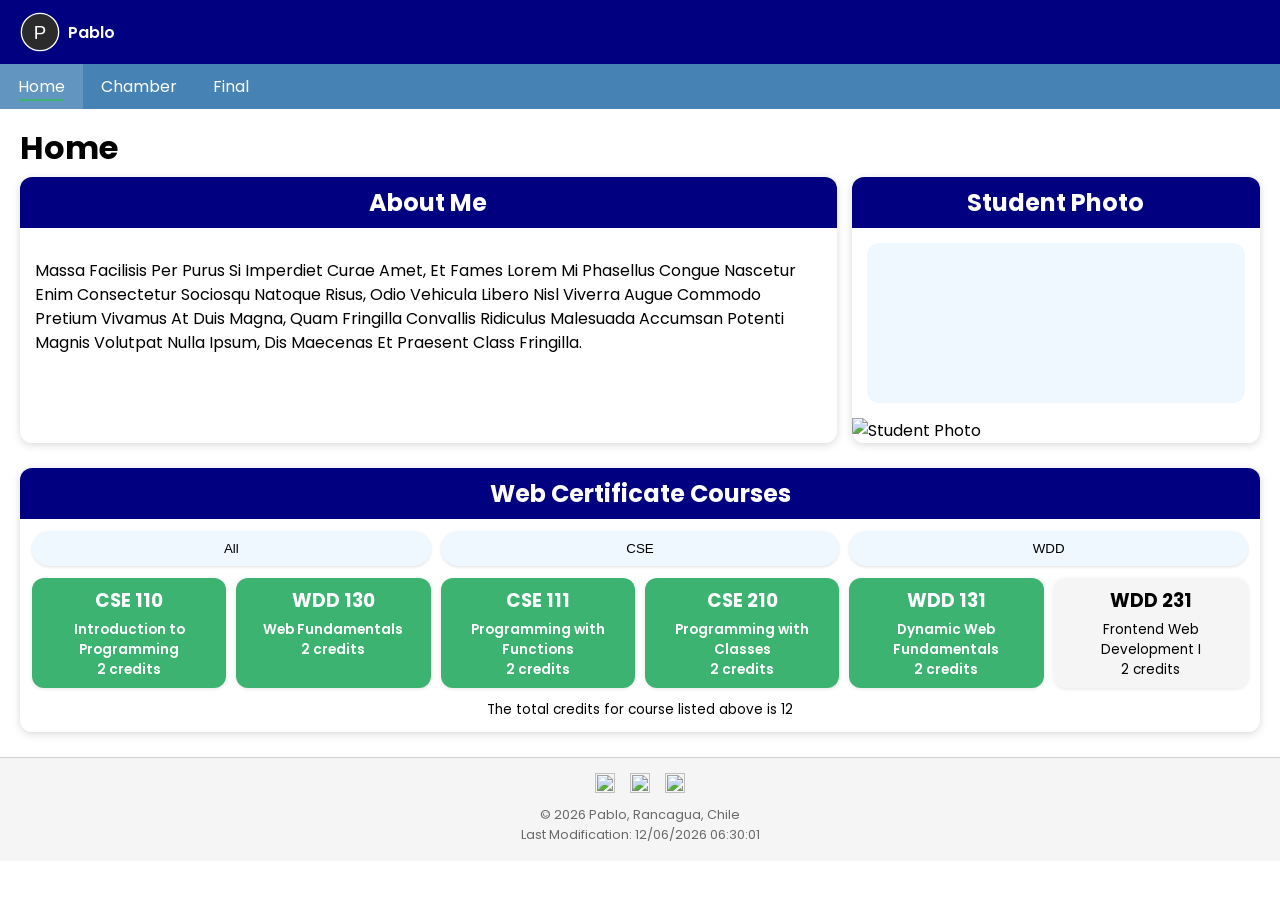
==== index.html @ bb63d607 "Advances on Home Page" ====
<!DOCTYPE html>
<html lang="en">

<head>
    <meta charset="UTF-8">
    <meta name="viewport" content="width=device-width, initial-scale=1.0">
    <meta name="description"
        content="Pablo's WDD231 course home page, showcasing web development coursework and projects.">
    <meta name="author" content="Pablo">

    <title>WDD231 Course Home Page </title>

    <link rel="preconnect" href="https://fonts.googleapis.com">
    <link rel="preconnect" href="https://fonts.gstatic.com" crossorigin>
    <link href="https://fonts.googleapis.com/css2?family=Poppins:wght@400;600;700&display=swap" rel="stylesheet">

    <link rel="stylesheet" href="styles/small.css">
    <link rel="stylesheet" href="styles/larger.css">

    <script src="scripts/date.js" defer></script>
    <script src="scripts/course.js" defer></script>
    <script src="scripts/navigation.js" defer></script>

</head>

<body>
    <header>
        <div class="branding">
            <img src="images/logo.svg" alt="" class="logo">
            <span class="site-name">Pablo</span>
        </div>

        <button id="hamburger-btn" class="hamburger-btn" aria-label="Open menu" aria-expanded="false">
            <span class="bar"></span>
            <span class="bar"></span>
            <span class="bar"></span>
        </button>
    </header>

    <nav id="primary-nav" class="navbar">
        <a href="index.html" class="active">Home</a>
        <a href="chamber.html">Chamber</a>
        <a href="final.html">Final</a>
    </nav>

    <main>
        <h1 class="page-title">Home</h1>

        <section class="content-grid">
            <div class="about-box">
                <h2>About Me</h2>
                <p>
                    Massa Facilisis Per Purus Si Imperdiet Curae Amet, Et Fames Lorem Mi
                    Phasellus Congue Nascetur Enim Consectetur Sociosqu Natoque Risus,
                    Odio Vehicula Libero Nisl Viverra Augue Commodo Pretium Vivamus At
                    Duis Magna, Quam Fringilla Convallis Ridiculus Malesuada Accumsan
                    Potenti Magnis Volutpat Nulla Ipsum, Dis Maecenas Et Praesent Class
                    Fringilla.
                </p>
            </div>
            <div class="photo-box">
                <h2>Student Photo</h2>
                <div class="photo-placeholder"></div>
                <img src="" alt="Student Photo">
            </div>
        </section>

        <section class="courses">
            <h2>Web Certificate Courses</h2>

            <div class="filter-buttons">
                <button class="filter active" data-filter="all">All</button>
                <button class="filter" data-filter="cse">CSE</button>
                <button class="filter" data-filter="wdd">WDD</button>
            </div>

            <div class="course-list" id="course-list">
            </div>

            <p class="credits">The total credits for course listed above is <span id="creditCount">6</span></p>
        </section>
    </main>

    <footer>
        <div class="social-icons">
            <a href="https://github.com/tu-usuario" target="_blank" aria-label="GitHub">
                <img src="images/github.svg" alt="" class="social-icon">
            </a>
            <a href="https://www.linkedin.com/in/tu-usuario" target="_blank" aria-label="LinkedIn">
                <img src="images/linkedin.svg" alt="" class="social-icon">
            </a>
            <a href="https://x.com/tu-usuario" target="_blank" aria-label="X">
                <img src="images/x.svg" alt="" class="social-icon">
            </a>
        </div>

        <p>&copy; <span id="currentyear"></span> Pablo, Rancagua, Chile</p>

        <p id="lastModified"></p>
    </footer>

</body>

</html>
---- styles/small.css ----
/* Color variables */

:root {
    --dark-color: navy;
    --medium-color: steelblue;
    --light-color: aliceblue;
    --accent-color: mediumseagreen;
    --background-color: white;
    --text-color: black;
    --radius: 12px;
    --radius-pill: 999px;
}

* {
    box-sizing: border-box;
}

body {
    margin: 0;
    font-family: "Poppins", Arial, sans-serif;
    background-color: var(--background-color);
    color: var(--text-color);
}

header {
    display: flex;
    justify-content: space-between;
    align-items: center;
    background-color: var(--dark-color);
    padding: 12px 20px;
}

.branding {
    display: flex;
    align-items: center;
    gap: 8px;
}

.site-name {
    color: white;
    font-weight: 600;
}

.hamburger-btn {
    display: flex;
    flex-direction: column;
    justify-content: center;
    gap: 5px;
    background: none;
    border: none;
    cursor: pointer;
    padding: 8px;
}

.bar {
    width: 25px;
    height: 3px;
    background-color: white;
}

.navbar {
    display: none;
    flex-direction: column;
    background-color: var(--medium-color);
}

.navbar.open {
    display: flex;
}

.navbar a {
    color: white;
    text-decoration: none;
    padding: 14px 20px;
    position: relative;
    display: inline-block;
    transition: transform 0.2s ease, color 0.2s ease;
}

.navbar a::after {
    content: "";
    position: absolute;
    left: 20px;
    right: 20px;
    bottom: 8px;
    height: 2px;
    background-color: var(--accent-color);
    transform: scaleX(0);
    transform-origin: left;
    transition: transform 0.25s ease;
}

.navbar a:hover {
    color: var(--accent-color);
    transform: translateY(-2px);
}

.navbar a:hover::after,
.navbar a.active::after {
    transform: scaleX(1);
}

.navbar a.active {
    background-color: rgba(255, 255, 255, 0.15);
}

.page-title {
    padding: 15px 20px 5px;
    margin: 0;
}

.content-grid {
    display: flex;
    flex-direction: column;
    gap: 15px;
    padding: 0 20px;
}

.about-box,
.photo-box,
.courses {
    border: none;
    border-radius: var(--radius);
    box-shadow: 0 2px 8px rgba(0, 0, 0, 0.15);
    overflow: hidden;
}

.about-box {
    flex: 2;
}

.photo-box {
    flex: 1;
}

.about-box h2,
.photo-box h2 {
    background-color: var(--dark-color);
    color: white;
    margin: 0;
    padding: 8px;
    text-align: center;
}

.about-box p {
    padding: 15px;
    line-height: 1.5;
}

.photo-placeholder {
    background-color: var(--light-color);
    margin: 15px;
    height: 160px;
    border-radius: var(--radius);
}

.courses {
    margin: 25px 20px;
}

.courses h2 {
    background-color: var(--dark-color);
    color: white;
    margin: 0;
    padding: 8px;
    text-align: center;
}

.filter-buttons {
    display: flex;
    gap: 10px;
    padding: 12px;
}

.filter {
    flex: 1;
    padding: 10px;
    background-color: var(--light-color);
    border: none;
    box-shadow: 0 1px 3px rgba(0, 0, 0, 0.12);
    border-radius: var(--radius-pill);
    transition: background-color 0.2s ease, transform 0.2s ease, box-shadow 0.2s ease;
    cursor: pointer;
}

.filter:hover {
    background-color: var(--medium-color);
    color: white;
    transform: translateY(-2px);
    box-shadow: 0 4px 8px rgba(0, 0, 0, 0.2);
}

.filter-active {
    background-color: darkgray;
}

.course-list {
    display: flex;
    flex-direction: column;
    gap: 10px;
    padding: 0 12px 12px;
}

.course {
    flex: 1;
    text-align: center;
    padding: 8px;
    background-color: whitesmoke;
    border: none;
    border-radius: var(--radius);
    box-shadow: 0 1px 4px rgba(0, 0, 0, 0.1);
}

.course.completed {
    background-color: var(--accent-color);
    /* mint green marks completed courses */
    color: white;
    font-weight: 600;
}

.course h3 {
    margin: 0 0 5px;
}

.course p {
    margin: 0;
    font-size: 0.85rem;
}

.credits {
    text-align: center;
    font-size: 0.85rem;
    margin: 0 0 12px;
}

footer {
    background-color: whitesmoke;
    border-top: 1px solid lightgray;
    text-align: center;
    padding: 15px;
    font-size: 0.8rem;
    color: dimgray;
}

.social-icon {
    width: 20px;
    height: 20px;
}

.social-icons {
    display: flex;
    justify-content: center;
    gap: 15px;
    margin: 0 0 8px;
}

.social-icons a {
    color: dimgray;
    text-decoration: none;
}

footer p {
    margin: 2px 0;
}
---- styles/larger.css ----
@media screen and (min-width: 768px) {
    .hamburger-btn {
        display: none;
    }

    .navbar {
        display: flex;
        flex-direction: row;
    }

    .navbar a {
        padding: 10px 18px;
    }

    .content-grid {
        flex-direction: row;
    }

    .course-list {
        flex-direction: row;
    }
}
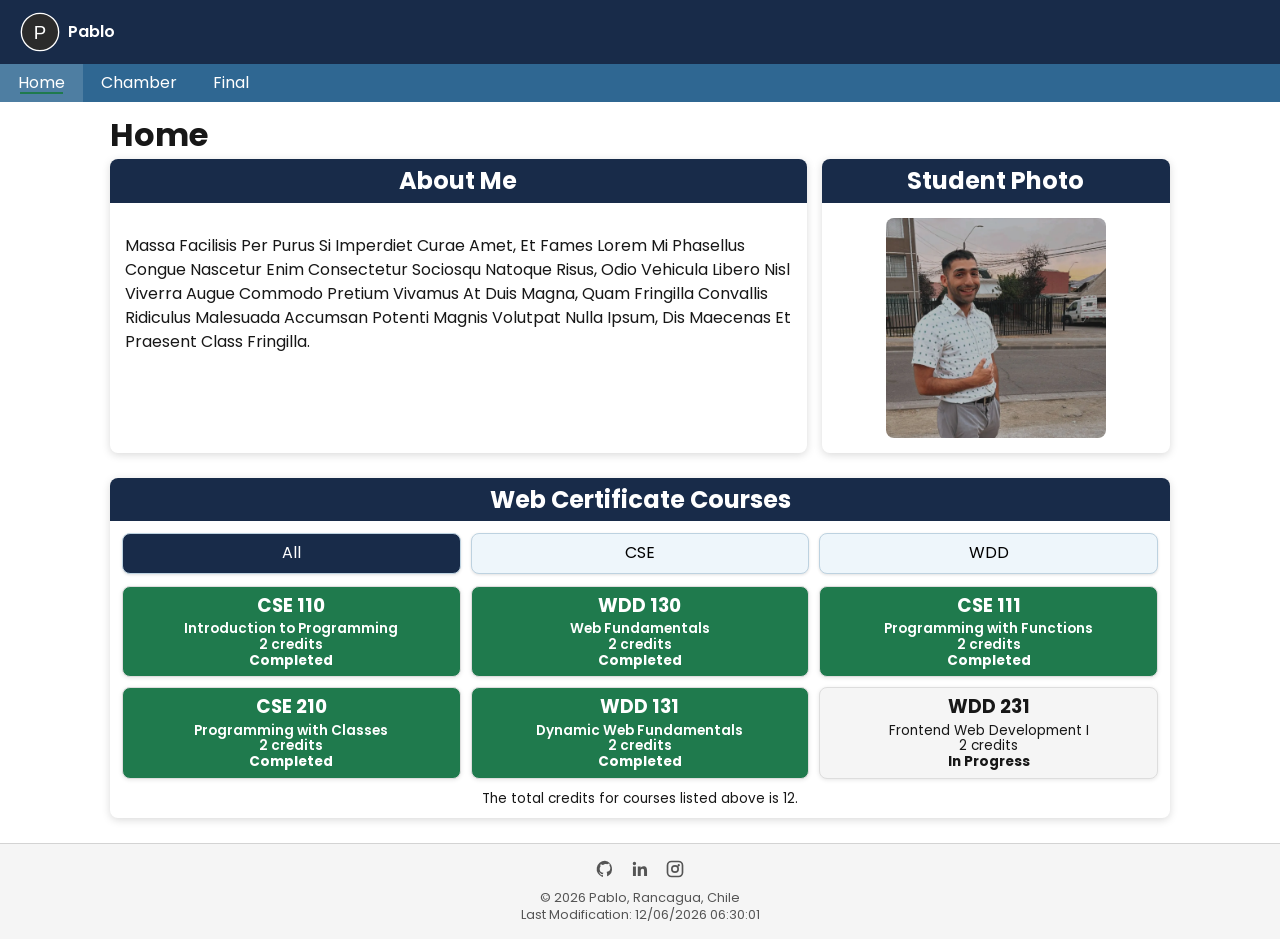
==== commit dbd9671c: "Final changes for the audit" ====
--- a/index.html
+++ b/index.html
@@ -14,6 +14,7 @@
     <link rel="preconnect" href="https://fonts.gstatic.com" crossorigin>
     <link href="https://fonts.googleapis.com/css2?family=Poppins:wght@400;600;700&display=swap" rel="stylesheet">
 
+    <link rel="stylesheet" href="styles/normalize.css">
     <link rel="stylesheet" href="styles/small.css">
     <link rel="stylesheet" href="styles/larger.css">
 
@@ -60,8 +61,7 @@
             </div>
             <div class="photo-box">
                 <h2>Student Photo</h2>
-                <div class="photo-placeholder"></div>
-                <img src="" alt="Student Photo">
+                <img src="images/student-photo.webp" alt="Pablo student portrait" width="200" height="200">
             </div>
         </section>
 
@@ -69,28 +69,28 @@
             <h2>Web Certificate Courses</h2>
 
             <div class="filter-buttons">
-                <button class="filter active" data-filter="all">All</button>
-                <button class="filter" data-filter="cse">CSE</button>
-                <button class="filter" data-filter="wdd">WDD</button>
+                <button type="button" class="filter active" data-filter="all" aria-pressed="true">All</button>
+                <button type="button" class="filter" data-filter="cse" aria-pressed="false">CSE</button>
+                <button type="button" class="filter" data-filter="wdd" aria-pressed="false">WDD</button>
             </div>
 
             <div class="course-list" id="course-list">
             </div>
 
-            <p class="credits">The total credits for course listed above is <span id="creditCount">6</span></p>
+            <p class="credits">The total credits for courses listed above is <span id="creditCount">0</span>.</p>
         </section>
     </main>
 
     <footer>
         <div class="social-icons">
-            <a href="https://github.com/tu-usuario" target="_blank" aria-label="GitHub">
+            <a href="https://github.com/pablochumba" target="_blank" rel="noopener" aria-label="GitHub">
                 <img src="images/github.svg" alt="" class="social-icon">
             </a>
-            <a href="https://www.linkedin.com/in/tu-usuario" target="_blank" aria-label="LinkedIn">
+            <a href="https://www.linkedin.com/in/pablochumba" target="_blank" rel="noopener" aria-label="LinkedIn">
                 <img src="images/linkedin.svg" alt="" class="social-icon">
             </a>
-            <a href="https://x.com/tu-usuario" target="_blank" aria-label="X">
-                <img src="images/x.svg" alt="" class="social-icon">
+            <a href="https://www.instagram.com/_pablochumba" target="_blank" rel="noopener" aria-label="Instagram">
+                <img src="images/instagram.svg" alt="" class="social-icon">
             </a>
         </div>
 
--- a/styles/small.css
+++ b/styles/small.css
@@ -1,14 +1,14 @@
 /* Color variables */
 
 :root {
-    --dark-color: navy;
-    --medium-color: steelblue;
-    --light-color: aliceblue;
-    --accent-color: mediumseagreen;
+    --dark-color: #182b49;
+    --medium-color: #2f6792;
+    --light-color: #eef6fb;
+    --accent-color: #1f7a4d;
     --background-color: white;
-    --text-color: black;
-    --radius: 12px;
-    --radius-pill: 999px;
+    --text-color: #171717;
+    --muted-color: #555;
+    --radius: 8px;
 }
 
 * {
@@ -28,6 +28,11 @@
     align-items: center;
     background-color: var(--dark-color);
     padding: 12px 20px;
+}
+
+main {
+    max-width: 1100px;
+    margin: 0 auto;
 }
 
 .branding {
@@ -91,7 +96,7 @@
 }
 
 .navbar a:hover {
-    color: var(--accent-color);
+    color: white;
     transform: translateY(-2px);
 }
 
@@ -147,10 +152,17 @@
     line-height: 1.5;
 }
 
-.photo-placeholder {
-    background-color: var(--light-color);
-    margin: 15px;
-    height: 160px;
+.photo-box {
+    text-align: center;
+}
+
+.photo-box img {
+    display: block;
+    width: min(220px, calc(100% - 30px));
+    height: auto;
+    aspect-ratio: 1;
+    object-fit: cover;
+    margin: 15px auto;
     border-radius: var(--radius);
 }
 
@@ -176,9 +188,9 @@
     flex: 1;
     padding: 10px;
     background-color: var(--light-color);
-    border: none;
+    border: 1px solid #bdd2e0;
     box-shadow: 0 1px 3px rgba(0, 0, 0, 0.12);
-    border-radius: var(--radius-pill);
+    border-radius: var(--radius);
     transition: background-color 0.2s ease, transform 0.2s ease, box-shadow 0.2s ease;
     cursor: pointer;
 }
@@ -190,8 +202,9 @@
     box-shadow: 0 4px 8px rgba(0, 0, 0, 0.2);
 }
 
-.filter-active {
-    background-color: darkgray;
+.filter.active {
+    background-color: var(--dark-color);
+    color: white;
 }
 
 .course-list {
@@ -206,14 +219,13 @@
     text-align: center;
     padding: 8px;
     background-color: whitesmoke;
-    border: none;
+    border: 1px solid #ddd;
     border-radius: var(--radius);
     box-shadow: 0 1px 4px rgba(0, 0, 0, 0.1);
 }
 
 .course.completed {
     background-color: var(--accent-color);
-    /* mint green marks completed courses */
     color: white;
     font-weight: 600;
 }
@@ -225,6 +237,11 @@
 .course p {
     margin: 0;
     font-size: 0.85rem;
+}
+
+.course-status {
+    margin-top: 6px;
+    font-weight: 700;
 }
 
 .credits {
@@ -239,7 +256,7 @@
     text-align: center;
     padding: 15px;
     font-size: 0.8rem;
-    color: dimgray;
+    color: var(--muted-color);
 }
 
 .social-icon {
@@ -261,4 +278,4 @@
 
 footer p {
     margin: 2px 0;
-}+}
--- a/styles/larger.css
+++ b/styles/larger.css
@@ -17,6 +17,7 @@
     }
 
     .course-list {
-        flex-direction: row;
+        display: grid;
+        grid-template-columns: repeat(3, 1fr);
     }
-}+}
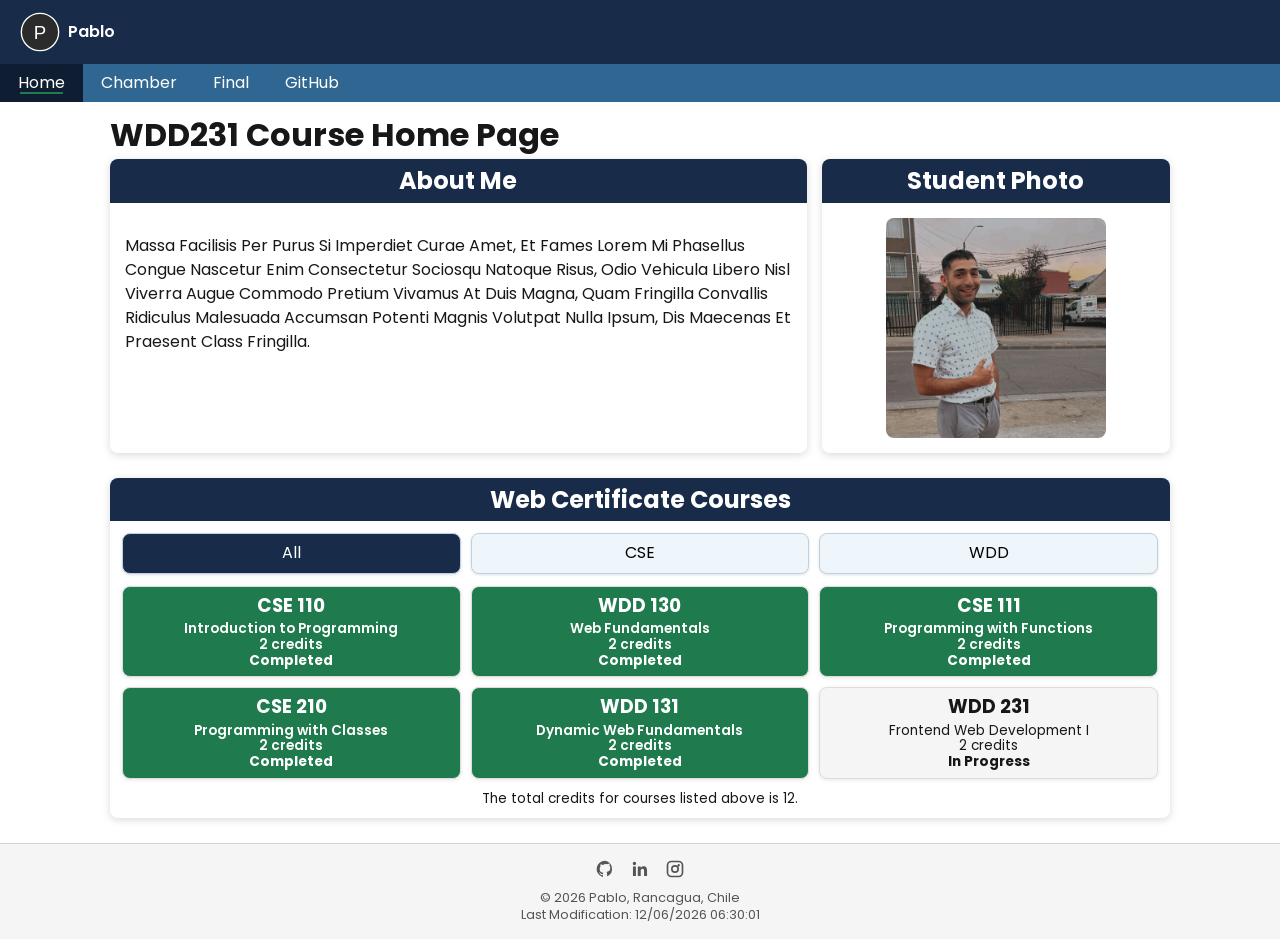
==== commit ca476160: "Last changes hopefully" ====
--- a/index.html
+++ b/index.html
@@ -6,9 +6,9 @@
     <meta name="viewport" content="width=device-width, initial-scale=1.0">
     <meta name="description"
         content="Pablo's WDD231 course home page, showcasing web development coursework and projects.">
-    <meta name="author" content="Pablo">
+    <meta name="author" content="Pablo Chumba">
 
-    <title>WDD231 Course Home Page </title>
+    <title>WDD231 Course Home Page</title>
 
     <link rel="preconnect" href="https://fonts.googleapis.com">
     <link rel="preconnect" href="https://fonts.gstatic.com" crossorigin>
@@ -42,13 +42,14 @@
         <a href="index.html" class="active">Home</a>
         <a href="chamber.html">Chamber</a>
         <a href="final.html">Final</a>
+        <a href="https://github.com/pablochumba" target="_blank" rel="noopener">GitHub</a>
     </nav>
 
     <main>
-        <h1 class="page-title">Home</h1>
+        <h1 class="page-title">WDD231 Course Home Page</h1>
 
-        <section class="content-grid">
-            <div class="about-box">
+        <div class="content-grid">
+            <section class="about-box">
                 <h2>About Me</h2>
                 <p>
                     Massa Facilisis Per Purus Si Imperdiet Curae Amet, Et Fames Lorem Mi
@@ -58,12 +59,12 @@
                     Potenti Magnis Volutpat Nulla Ipsum, Dis Maecenas Et Praesent Class
                     Fringilla.
                 </p>
-            </div>
-            <div class="photo-box">
+            </section>
+            <section class="photo-box">
                 <h2>Student Photo</h2>
                 <img src="images/student-photo.webp" alt="Pablo student portrait" width="200" height="200">
-            </div>
-        </section>
+            </section>
+        </div>
 
         <section class="courses">
             <h2>Web Certificate Courses</h2>
@@ -101,4 +102,4 @@
 
 </body>
 
-</html>+</html>
--- a/styles/small.css
+++ b/styles/small.css
@@ -5,7 +5,7 @@
     --medium-color: #2f6792;
     --light-color: #eef6fb;
     --accent-color: #1f7a4d;
-    --background-color: white;
+    --background-color: #fff;
     --text-color: #171717;
     --muted-color: #555;
     --radius: 8px;
@@ -42,7 +42,7 @@
 }
 
 .site-name {
-    color: white;
+    color: #fff;
     font-weight: 600;
 }
 
@@ -60,7 +60,7 @@
 .bar {
     width: 25px;
     height: 3px;
-    background-color: white;
+    background-color: #fff;
 }
 
 .navbar {
@@ -74,7 +74,7 @@
 }
 
 .navbar a {
-    color: white;
+    color: #fff;
     text-decoration: none;
     padding: 14px 20px;
     position: relative;
@@ -96,7 +96,7 @@
 }
 
 .navbar a:hover {
-    color: white;
+    color: #fff;
     transform: translateY(-2px);
 }
 
@@ -106,7 +106,7 @@
 }
 
 .navbar a.active {
-    background-color: rgba(255, 255, 255, 0.15);
+    background-color: #0f1d32;
 }
 
 .page-title {
@@ -136,12 +136,13 @@
 
 .photo-box {
     flex: 1;
+    text-align: center;
 }
 
 .about-box h2,
 .photo-box h2 {
     background-color: var(--dark-color);
-    color: white;
+    color: #fff;
     margin: 0;
     padding: 8px;
     text-align: center;
@@ -150,10 +151,6 @@
 .about-box p {
     padding: 15px;
     line-height: 1.5;
-}
-
-.photo-box {
-    text-align: center;
 }
 
 .photo-box img {
@@ -172,7 +169,7 @@
 
 .courses h2 {
     background-color: var(--dark-color);
-    color: white;
+    color: #fff;
     margin: 0;
     padding: 8px;
     text-align: center;
@@ -197,14 +194,14 @@
 
 .filter:hover {
     background-color: var(--medium-color);
-    color: white;
+    color: #fff;
     transform: translateY(-2px);
     box-shadow: 0 4px 8px rgba(0, 0, 0, 0.2);
 }
 
 .filter.active {
     background-color: var(--dark-color);
-    color: white;
+    color: #fff;
 }
 
 .course-list {
@@ -226,7 +223,7 @@
 
 .course.completed {
     background-color: var(--accent-color);
-    color: white;
+    color: #fff;
     font-weight: 600;
 }
 
